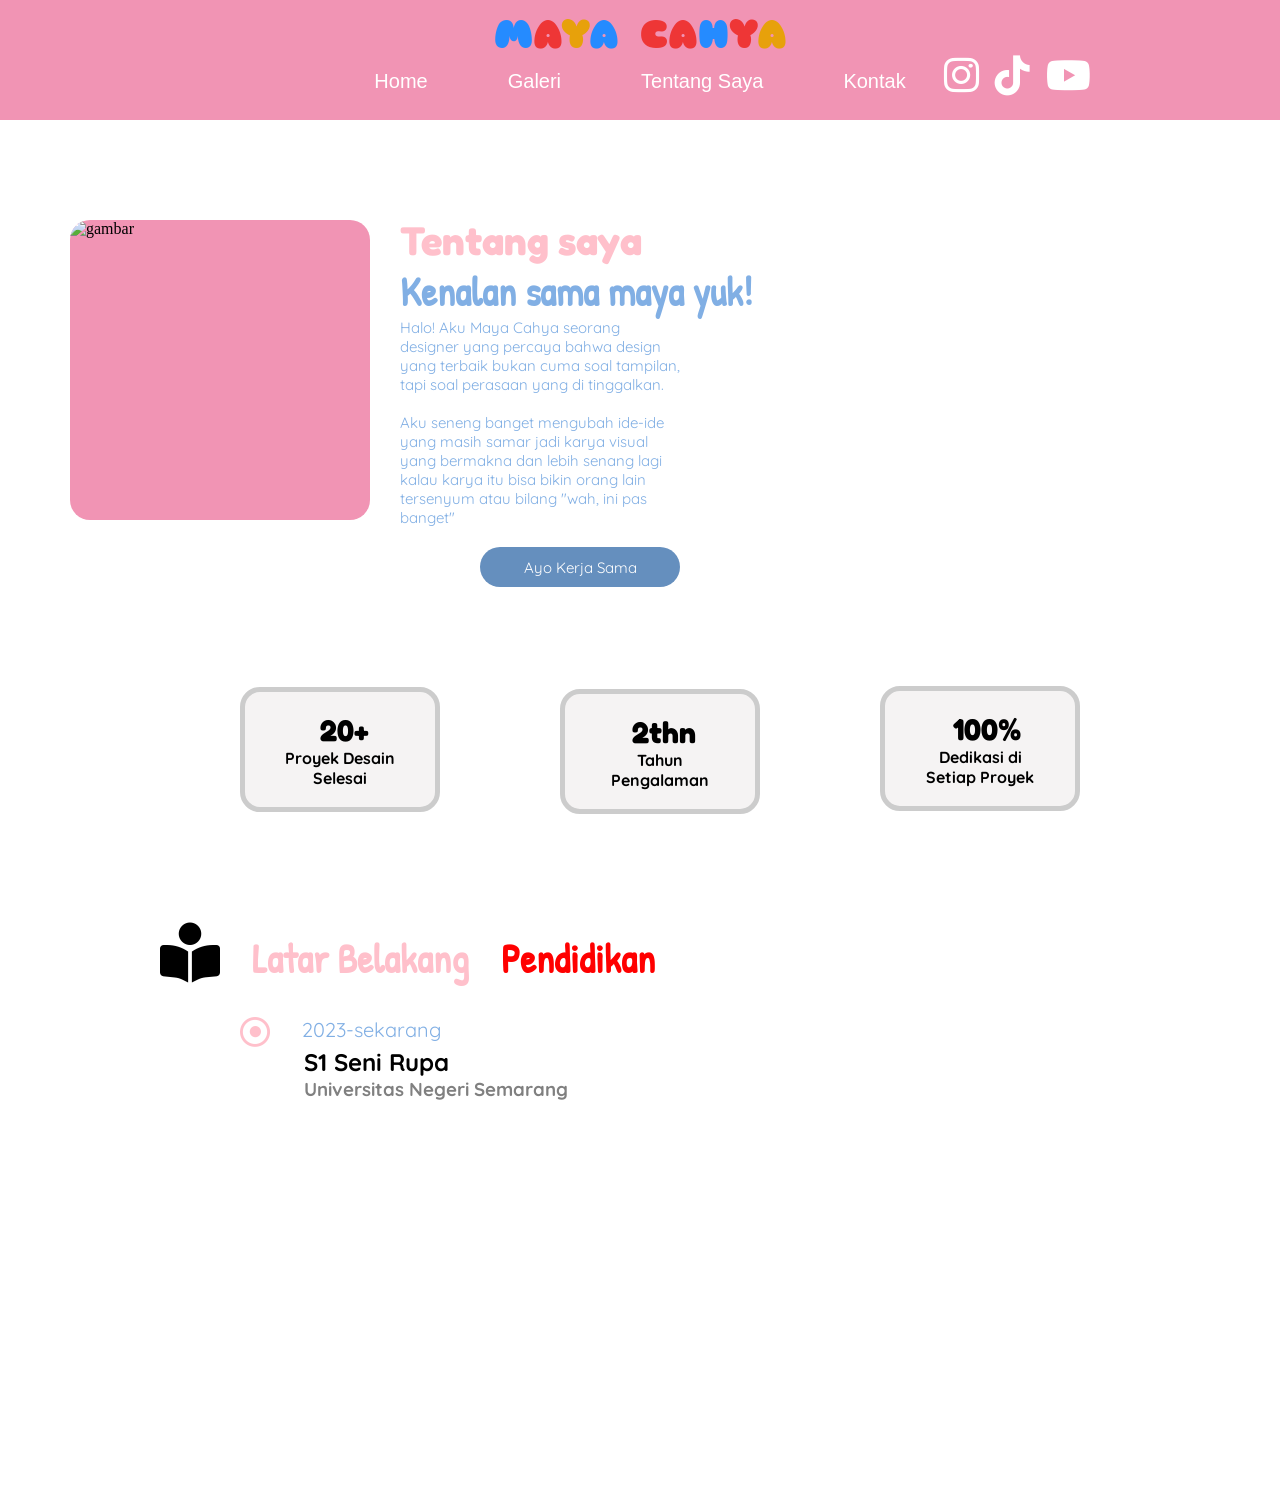
==== aboutme.html @ c15baefb "anjangkalang" ====
<!DOCTYPE html>
<html lang="en">
<head>
    <meta charset="UTF-8">
    <meta name="viewport" content="width=device-width, initial-scale=1.0">
    <title>Document</title>
    <link rel="preconnect" href="https://fonts.googleapis.com">
    <link rel="preconnect" href="https://fonts.gstatic.com" crossorigin>
    <link href="https://fonts.googleapis.com/css2?family=Sniglet:wght@400;800&display=swap" rel="stylesheet">
    <link rel="stylesheet" href="https://cdnjs.cloudflare.com/ajax/libs/font-awesome/6.5.1/css/all.min.css">
    <link href="https://fonts.googleapis.com/css2?family=Patrick+Hand&family=Sniglet:wght@400;800&family=Quicksand:wght@500;700&display=swap" rel="stylesheet">
    <link rel="stylesheet" href="aboutme.css">
</head>
<body>
    <div class="topbar" id="topbar">
        <button class="hamburger-btn" onclick="toggleSidebar()">
            <i class="fa-solid fa-bars"></i>
        </button>
        <div class="topbar-logo sniglet-extrabold">
            <span class="huruf-1">M</span><span class="huruf-2">A</span><span class="huruf-3">Y</span><span class="huruf-4">A</span>
            &nbsp;
            <span class="huruf-5">C</span><span class="huruf-6">A</span><span class="huruf-7">H</span><span class="huruf-8">Y</span><span class="huruf-9">A</span>
        </div>
    </div>

    <div class="sidebar-overlay" id="sidebarOverlay" onclick="toggleSidebar()"></div>
    <div class="sidebar-panel" id="sidebarPanel">
        <button class="sidebar-close-btn" onclick="toggleSidebar()">
            <i class="fa-solid fa-xmark"></i>
        </button>
        <div class="sidebar-logo sniglet-extrabold">
            <span class="huruf-1">M</span><span class="huruf-2">A</span><span class="huruf-3">Y</span><span class="huruf-4">A</span>
            &nbsp;
            <span class="huruf-5">C</span><span class="huruf-6">A</span><span class="huruf-7">H</span><span class="huruf-8">Y</span><span class="huruf-9">A</span>
        </div>
        <nav class="sidebar-menu">
            <a href="index.html">Home</a>
            <a href="galeri.html">Galeri</a>
            <a href="aboutme.html">Tentang Saya</a>
            <a href="contact.html">Kontak</a>
        </nav>
        <div class="sidebar-sosmed">
            <a href="https://www.instagram.com/myachya_/" target="_blank"><i class="fa-brands fa-instagram"></i></a>
            <a href="https://www.tiktok.com/@its.leomy" target="_blank"><i class="fa-brands fa-tiktok"></i></a>
            <a href="https://www.youtube.com/@itsleomy" target="_blank"><i class="fa-brands fa-youtube"></i></a>
        </div>
    </div>
    <header class="navbar">
        <div class="logo sniglet-extrabold">
            <span class="huruf-1">M</span><span class="huruf-2">A</span><span class="huruf-3">Y</span><span class="huruf-4">A</span>
            &nbsp;
            <span class="huruf-5">C</span><span class="huruf-6">A</span><span class="huruf-7">H</span><span class="huruf-8">Y</span><span class="huruf-9">A</span>
        </div>
        <div class="menu-tengah">
            <a href="index.html">Home</a>
            <a href="galeri.html">Galeri</a>
            <a href="aboutme.html">Tentang Saya</a>
            <a href="contact.html">Kontak</a>
        </div>
        <div class="sosmed-icons">
            <a href="https://www.instagram.com/mayacahya/" target="_blank"><i class="fa-brands fa-instagram"></i></a>
            <a href="https://www.tiktok.com/@its.leomy" target="_blank"><i class="fa-brands fa-tiktok"></i></a>
            <a href="https://www.youtube.com/@itsleomy" target="_blank"><i class="fa-brands fa-youtube"></i></a>
        </div>
    </header>
    <main>
        <div class="card">
            <img src="aboutme.jpg" alt="gambar">
        </div>
        <div class="text">
            <h2>Tentang saya</h2>
            <h2 class="sub-judul">Kenalan sama maya yuk!</h2>
            <p>Halo! Aku Maya Cahya seorang <br>
            designer yang percaya bahwa design <br>
            yang terbaik bukan cuma soal tampilan, <br>
            tapi soal perasaan yang di tinggalkan. <br>
            <br>
            Aku seneng banget mengubah ide-ide <br>
            yang masih samar jadi karya visual <br>
            yang bermakna dan lebih senang lagi <br>
            kalau karya itu bisa bikin orang lain <br>
            tersenyum atau bilang "wah, ini pas <br> banget"</p>
        </div>
        <button class="btn">Ayo Kerja Sama</button>
    </main>
    <footer>
    <div class="main-container">
        <div class="proyek-desain">
            <h2>20+</h2>
            <h3>Proyek Desain <br>Selesai</h3>
        </div>
        <div class="pengalaman">
            <h2>2thn</h2>
            <h3>Tahun <br>Pengalaman</h3>
        </div>
        <div class="dedikasi">
            <h2>100%</h2>
            <h3>Dedikasi di <br>Setiap Proyek</h3>
        </div>
        <div class="book-open-reader">
        <i class="fa-solid fa-book-open-reader"></i>
        <h1>Latar Belakang</h1>
        <h1 class="Pendidikan">Pendidikan</h1>
        </div>
        <div class="circle-dot">
            <i class="fa-regular fa-circle-dot"></i>
            <p>2023-sekarang</p>
        </div>
        <div class="heading">
            <h2>S1 Seni Rupa</h2>
            <h3>Universitas Negeri Semarang</h3>
        </div>
    </div>
    </footer>
       <script>
        function toggleSidebar() {
            const panel = document.getElementById('sidebarPanel');
            const overlay = document.getElementById('sidebarOverlay');
            panel.classList.toggle('sidebar-open');
            overlay.classList.toggle('overlay-active');
        }
    </script>
</body>
</html>
---- aboutme.css ----
@import url('https://fonts.googleapis.com/css2?family=Fredoka:wght@600;700&family=Patrick+Hand&family=Quicksand:wght@500;700&display=swap');
*,html{
    margin: 0;
    padding: 0;
    box-sizing: border-box;
}
.sniglet-regular {
  font-family: "Sniglet", system-ui;
  font-weight: 700;
  font-style: normal;
}

.sniglet-extrabold {
  font-family: "Sniglet", system-ui;
  font-weight: 1000;
  font-style: normal;
}
.A{
    padding-left: 100px;
}
.navbar {
    width: 100%;
    height: 130px;
    background-color: #F194B4;
    display: flex;
    flex-direction: column;
    align-items: center;
    justify-content: center;
    margin-top: -10px;
}

.menu-tengah {
    display: flex;
    gap: 5rem;
    font-size: 20px;
    margin-top: 10px;
    font-family: 'Segoe UI', Tahoma, Geneva, Verdana, sans-serif;
}
.sosmed-icons {
    display: flex;
    gap: 1rem;
    margin-left: 20cm;
    margin-top: -40px;
    font-size: 40px;
    color: white;
}
a{
    text-decoration: none;
    color: white;
}
.huruf-1{
    color: rgb(37, 139, 255);
    font-size: 40px;
}
.huruf-2{
    color: rgb(238, 54, 54);
    font-size: 40px;
}
.huruf-3{
    color: rgb(231, 161, 11);
    font-size: 40px;
}
.huruf-4{
    color: rgb(37, 139, 255);
    font-size: 40px;
}
.huruf-5{
    color: rgb(238, 54, 54);
    font-size: 40px;
}
.huruf-6{
    color: rgb(238, 54, 54);
    font-size: 40px;
}
.huruf-7{
    color: rgb(37, 139, 255);
    font-size: 40px;
}
.huruf-8{
    color: rgb(238, 54, 54);
    font-size: 40px;
}
.huruf-9{
    color: rgb(231, 161, 11);
    font-size: 40px;
}
.card{
    display: flex;
    flex-direction: column;
    width: 300px;
    height: 300px;
    background-color: #F194B4;
    margin: 100px 0px 0px 70px;
    border-radius: 20px;
}
.text{
    margin-top: -19rem;
}
.text h2{
    font-family: 'Fredoka', cursive;
    font-size: 40px;
    padding: 0px 0px 0px 25rem;
    color: pink;
}
.text .sub-judul{
    font-family: 'Patrick Hand', sans-serif;
    color: rgb(129, 175, 228);
}
.text p{
    font-family: 'Quicksand', sans-serif;
    color: rgb(129, 175, 228);
    padding: 0px 0px 0px 25rem;
    font-size:15px;
}
.btn{
    width: 200px;
    height: 40px;
    background-color: rgb(101, 143, 190);
    color: white;
    border: none;
    border-radius: 100px;
    font-family: 'Quicksand', sans-serif;
    font-size: 15px;
    margin: 0px 0px 0px 30rem;
    margin-top: 20px;
    cursor: pointer;
}
.btn:hover{
    background-color: rgb(104, 151, 204);
}
.main-container{
    width: 90vw;
    height: 90vh;
}
.proyek-desain{
    display: flex;
    flex-direction: column;
    border-radius: 20px;
    width: 200px;
    height: 125px;
    background-color: #f5f3f3;
    margin: 100px 0px 0px 15rem;
    border: 5px solid #ccc;
    padding: 20px;
}
.proyek-desain h2{
    font-size: 30px;
    font-family: 'Fredoka', cursive;
    padding: 0px 0px 0px 55px;
}
.proyek-desain h3{
    text-align: center;
    font-family: 'Quicksand', sans-serif;
    font-size: 16px;

}
.pengalaman{
    display: flex;
    flex-direction: column;
    border-radius: 20px;
    width: 200px;
    height: 125px;
    background-color: #f5f3f3;
    margin-left: 35rem;
    margin-top: -7.7rem;
    border: 5px solid #ccc;
    padding: 20px;
}
.pengalaman h2{
    font-size: 30px;
    font-family: 'Fredoka', cursive;
    padding: 0px 0px 0px 47px;
}
.pengalaman h3{
    text-align: center;
    font-family: 'Quicksand', sans-serif;
    font-size: 16px;
}
.dedikasi{
        display: flex;
    flex-direction: column;
    border-radius: 20px;
    width: 200px;
    height: 125px;
    background-color: #f5f3f3;
    margin-left: 55rem;
    margin-top: -8rem;
    border: 5px solid #ccc;
    padding: 20px;
}
.dedikasi h2{
    font-size: 30px;
    font-family: 'Fredoka', cursive;
    padding: 0px 0px 0px 48px;
}
.dedikasi h3{
    text-align: center;
    font-family: 'Quicksand', sans-serif;
    font-size: 16px;
}
.book-open-reader{
    display: flex;
    flex-direction: row;
}
.book-open-reader i{
    font-size: 60px;
    padding: 7rem 0px 0px 10rem;
}
.book-open-reader h1{
    font-family: 'Patrick Hand', cursive;
    font-size: 40px;
    padding: 7.5rem 0px 0px 2rem;
    color: pink;
}
.book-open-reader h1.Pendidikan{
    color: red;
}
.circle-dot{
    display: flex;
    flex-direction: row;
}
.circle-dot i{
    font-size: 30px;
    color: pink;
    padding: 2rem 0px 0px 15rem;
}
.circle-dot p{
    font-family: 'Quicksand', sans-serif;
    font-size: 20px;
    color: rgb(129, 175, 228);
    padding: 2rem 0px 0px 2rem;
}
.heading{
    font-family: 'Quicksand', cursive;
    padding: 0px 0px 0px 19rem;
}
.heading h3{
    color: gray;
}
.topbar {
    display: contents;
}
.sidebar-close-btn{
    display: none;}
.sidebar-logo{
    display: none;
}
.sidebar-sosmed{
    display: none;
}
.hamburger-btn{
    display: none;
}
.topbar-logo{
    display: none;
}
.sidebar-menu{
    display: none;
}
.card img{
    width: 100%;
    height: 100%;
    object-fit: cover;
    border-radius: 20px;
}
@media (max-width: 1024px){
.navbar {
    display: none !important;
}
.topbar {
    display: flex;
    align-items: center;
    justify-content: center;
    position: fixed;
    top: 0;
    left: 0;
    width: 100%;
    height: 100px;
    background-color: #F194B4;
    z-index: 100;
    box-shadow: 0 4px 12px rgba(0,0,0,0.10);
}

.topbar-logo {
    text-align: center;
    line-height: 1;
    display: flex;
}

.topbar .huruf-1, .topbar .huruf-2, .topbar .huruf-3, .topbar .huruf-4,
.topbar .huruf-5, .topbar .huruf-6, .topbar .huruf-7, .topbar .huruf-8, .topbar .huruf-9 {
    font-size: 50px;
}
.hamburger-btn {
    display: flex;
    align-items: center;
    justify-content: center;
    position: absolute;
    left: 20px;
    top: 50%;
    transform: translateY(-50%);
    width: 50px;
    height: 50px;
    border-radius: 10px;
    background-color: white;
    border: none;
    color: #F194B4;
    font-size: 22px;
    cursor: pointer;
    box-shadow: 0 2px 8px rgba(0,0,0,0.10);
    transition: background 0.2s;
    z-index: 101;
}
.hamburger-btn:hover {
    background-color: #fde8f0;
}
.sidebar-overlay {
    display: block;
    position: fixed;
    inset: 0;
    background: rgba(0,0,0,0.35);
    z-index: 148;
    opacity: 0;
    pointer-events: none;
    transition: opacity 0.3s ease;
}
.sidebar-overlay.overlay-active {
    opacity: 1;
    pointer-events: all;
}
.sidebar-panel {
    display: flex;
    flex-direction: column;
    align-items: center;
    justify-content: flex-start;
    position: fixed;
    top: 0;
    left: 0;
    width: 250px;
    height: 100vh;
    background-color: #F194B4;
    padding-top: 80px;
    z-index: 149;
    box-shadow: 4px 0 16px rgba(0,0,0,0.15);
    transform: translateX(-100%);
    transition: transform 0.3s ease;
}
.sidebar-panel.sidebar-open {
    transform: translateX(0);
}
.sidebar-logo {
    display: block;
    text-align: center;
    margin-bottom: 24px;
    line-height: 1.2;
}
.sidebar-close-btn {
    display: flex;
    align-items: center;
    justify-content: center;
    position: absolute;
    top: 20px;
    right: 16px;
    width: 36px;
    height: 36px;
    border-radius: 50%;
    background-color: rgba(255,255,255,0.25);
    border: none;
    color: white;
    font-size: 18px;
    cursor: pointer;
    transition: background 0.2s;
}
.sidebar-close-btn:hover {
    background-color: rgba(255,255,255,0.45);
}
.sidebar-menu {
    display: flex;
    flex-direction: column;
    width: 100%;
}
.sidebar-menu a {
    display: block;
    padding: 16px 30px;
    font-size: 18px;
    font-family: 'Segoe UI', Tahoma, Geneva, Verdana, sans-serif;
    color: white;
    text-decoration: none;
    transition: background 0.2s;
    text-align: left;
}
.sidebar-menu a:hover {
    background-color: rgba(255,255,255,0.18);
}
.sidebar-sosmed {
    display: flex;
    flex-direction: row;
    gap: 1rem;
    margin-top: auto;
    margin-bottom: 30px;
    font-size: 28px;
    color: white;
    justify-content: center;
    width: 100%;
}

}

@media (max-width: 1024px) {
    main {
        padding-top: 120px;
    }
    .card {
        display: flex;
        width: 55rem;
        height: 45rem;
        margin-left: 5rem;
        margin-top: 50rem;
        position: static;
    }
    .text {
        margin-top: -90rem;
        margin-left: 5rem;
        position: static;
    }
    .text h2 {
        padding: 0;
        margin-left: rem;
    }
    .text p {
        padding: 0;
        font-size: 40px;
    }
    .btn {
        font-size: 35px;
        margin-top: 52.5rem;
        margin-left: 20rem;
        width: 20rem;
        height: 5rem;
    } 
    .proyek-desain {
        margin-left: 5rem;
        margin-top: 20rem;
        width: 250px;
        height: 150px;
        position: static;
    }
    .proyek-desain h2{
        margin-left: 20px;
        font-size: 40px;
    }
    .proyek-desain h3{
        text-align: center;
        font-size: 25px;
    }
    .pengalaman {
        margin-top: -9.5rem;
        margin-left: 25rem;
        width: 250px;
        height: 150px;
        position: static;
    }
    .pengalaman h2{
        margin-left: 15px;
        font-size: 40px;
    }
    .pengalaman h3{
        text-align: center;
        font-size: 25px;
    }
    .dedikasi {
        margin-top: -9.5rem;
        margin-left: 45rem;
        width: 250px;
        height: 150px;
        position: static;
    }
    .dedikasi h2{
        margin-left: 15px;
        font-size: 40px;
    }
    .dedikasi h3{
        text-align: center;
        font-size: 25px;
    }
    .book-open-reader i {
        margin-left: -4.5rem;
    }
    .book-open-reader h1 {
        margin-top: 0;
    }
    .circle-dot{
        font-size: 20px;
    }
    .circle-dot i {
        margin-left: -4.5rem;
        font-size: 25px;
    }
    .circle-dot p {
        margin-top: 0;
        font-weight: 20px;
    }
    .heading {
        margin-left: -4.5rem;
    }
}
@media (max-width: 480px) {
    .topbar .huruf-1, .topbar .huruf-2, .topbar .huruf-3, .topbar .huruf-4,
    .topbar .huruf-5, .topbar .huruf-6, .topbar .huruf-7, .topbar .huruf-8, .topbar .huruf-9 {
        font-size: 32px;
    }
    .topbar-logo{
        display: flex;
        padding: 20px;
    }
    main {
        padding-top: 110px;
    }
    .card {
        width: 90%;
        height: 200px;
        margin: 20px auto;
    }
    .text {
        margin-top: 20px;
        margin-left: 15px;
        padding: 0 15px;
    }
    .text h2 {
        padding: 0;
        font-size: 28px;
    }
    .text p {
        padding: 0;
        font-size: 16px;
    }
    .btn {
        font-size: 16px;
        margin: 20px auto;
        width: 180px;
        height: 45px;
        display: block;
        margin-left: auto;
        margin-right: auto;
    }
    .proyek-desain {
        margin-left: 40px;
        margin-top: 20px;
        width: calc(50% - 25px);
        height: auto;
        padding: 15px;
    }
    .proyek-desain h2 {
        font-size: 26px;
        padding: 0;
        text-align: center;
    }
    .proyek-desain h3 {
        font-size: 14px;
    }
    .pengalaman {
        margin-top: -6.5rem;
        margin-left: calc(50% + 30px);
        width: calc(50% - 25px);
        height: auto;
        padding: 15px;
    }
    .pengalaman h2 {
        font-size: 26px;
        padding: 0;
        text-align: center;
    }
    .pengalaman h3 {
        font-size: 14px;
    }
    .dedikasi {
        margin-top: 15px;
        margin-left: auto;
        margin-right: auto;
        width: calc(50% - 25px);
        height: auto;
        padding: 15px;
        display: block;
    }
    .dedikasi h2 {
        font-size: 26px;
        padding: 0;
        text-align: center;
    }
    .dedikasi h3 {
        font-size: 14px;
    }
    .book-open-reader i {
        font-size: 40px;
        padding: 2rem 0px 0px 20px;
        margin-left: 0;
    }
    .book-open-reader h1 {
        font-size: 24px;
        padding: 2rem 0px 0px 10px;
    }
    .circle-dot i {
        font-size: 20px;
        padding: 1.5rem 0px 0px 20px;
        margin-left: 0;
    }
    .circle-dot p {
        font-size: 16px;
        padding: 1.5rem 0px 0px 10px;
    }
    .heading {
        padding: 0px 0px 0px 50px;
        margin-left: 0;
    }
    .heading h2 {
        font-size: 18px;
    }
    .heading h3 {
        font-size: 14px;
    }
    .topbar {
        height: 80px;
    }
    .hamburger-btn {
        width: 40px;
        height: 40px;
        font-size: 18px;
    }
    .sidebar-sosmed{
        padding-bottom: 100px;
        font-size: 40px;
    }
}
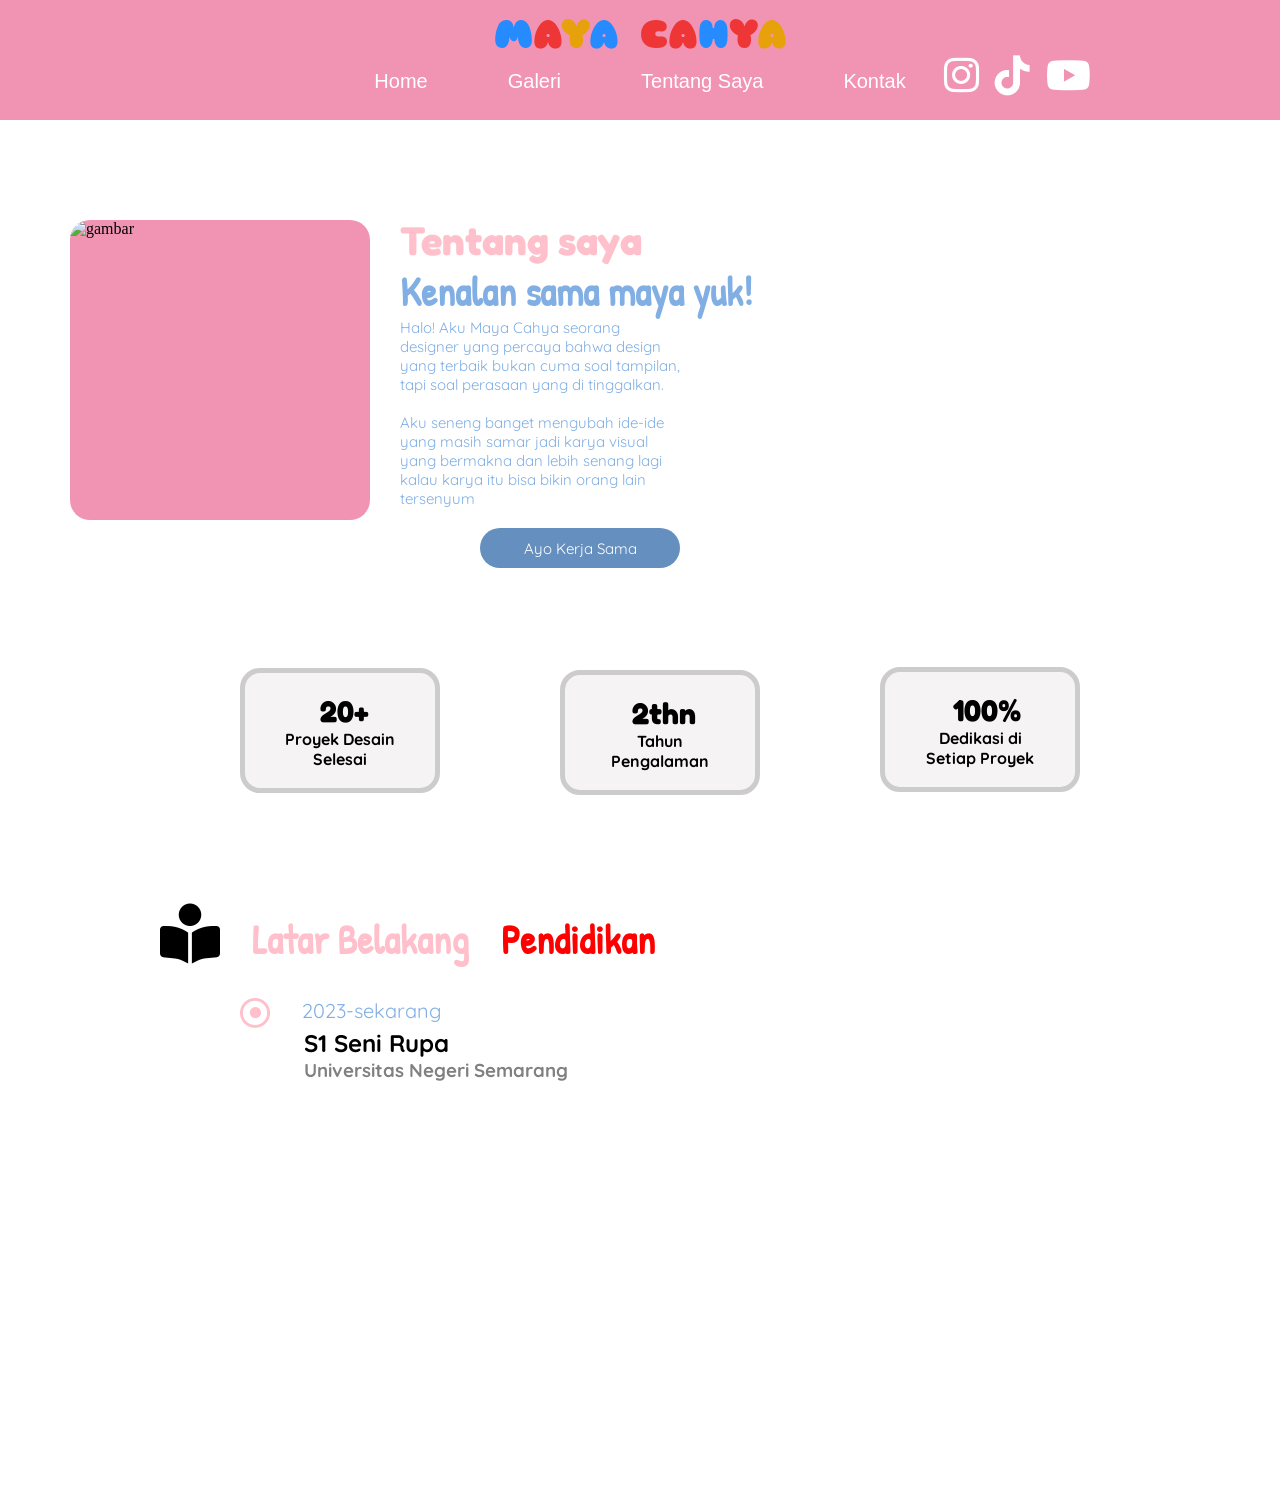
==== commit 1627ac6b: "update" ====
--- a/aboutme.html
+++ b/aboutme.html
@@ -79,9 +79,9 @@
             yang masih samar jadi karya visual <br>
             yang bermakna dan lebih senang lagi <br>
             kalau karya itu bisa bikin orang lain <br>
-            tersenyum atau bilang "wah, ini pas <br> banget"</p>
+            tersenyum</p>
         </div>
-        <button class="btn">Ayo Kerja Sama</button>
+        <button class="btn"><a href="contact.html">Ayo Kerja Sama</a></button>
     </main>
     <footer>
     <div class="main-container">
